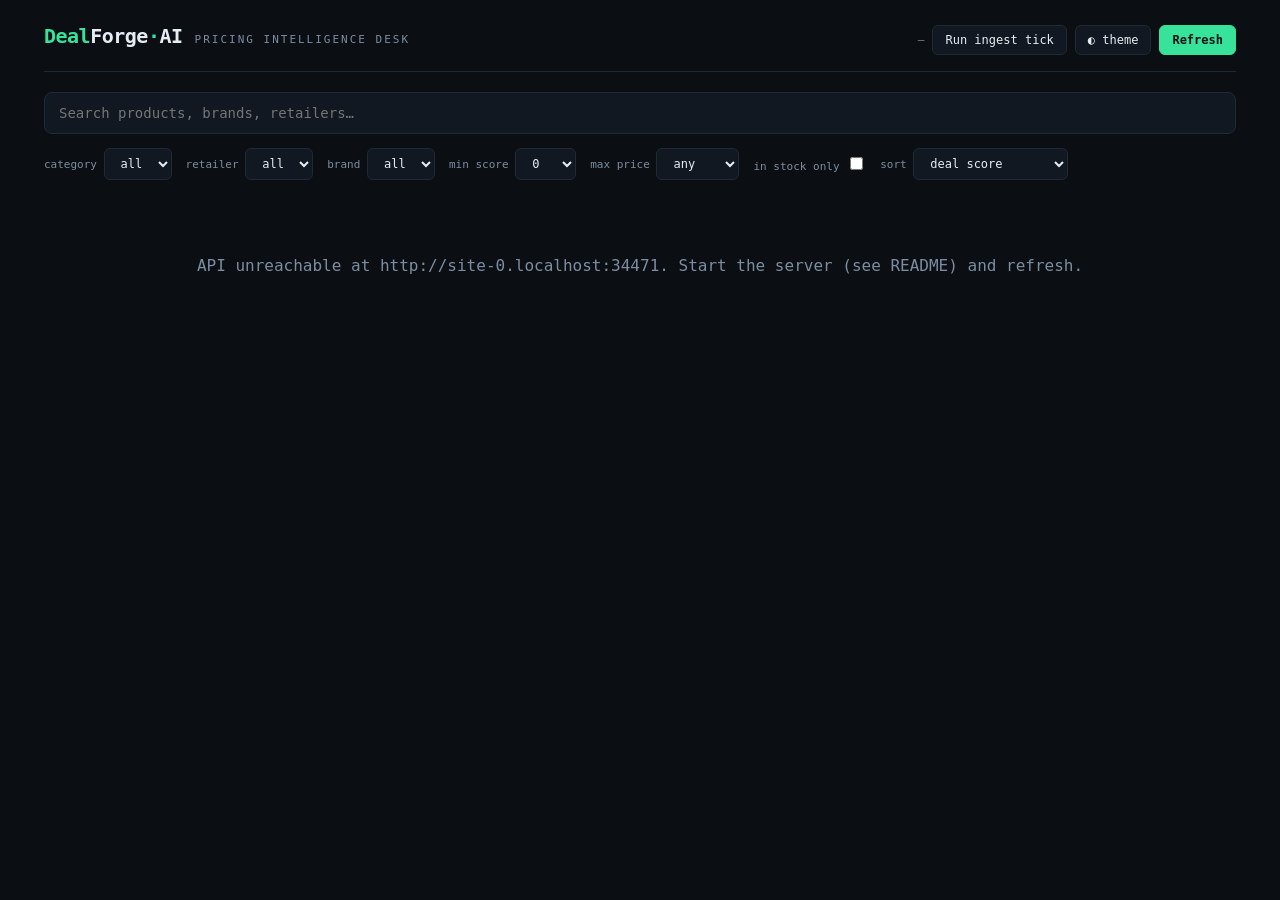
==== frontend/index.html @ 50e2c109 "DealForge AI" ====
<!DOCTYPE html>
<html lang="en" data-theme="dark">
<head>
<meta charset="UTF-8">
<meta name="viewport" content="width=device-width, initial-scale=1.0">
<title>DealForge AI — pricing intelligence desk</title>
<style>
:root{
  --bg:#0b0f14; --panel:#121821; --panel-2:#0e141c; --line:#1f2a37;
  --ink:#e6edf3; --muted:#7d8da0; --dim:#4a5867;
  --signal:#37e39b; --warn:#f5b74e; --cold:#5a6b7d; --accent:#37e39b;
  --hot:#ff6b6b;
}
[data-theme="light"]{
  --bg:#f5f6f4; --panel:#ffffff; --panel-2:#eef0ec; --line:#dce0d8;
  --ink:#161c22; --muted:#5c6873; --dim:#8b98a4;
  --signal:#0f9d63; --warn:#c07d10; --cold:#8a97a3; --accent:#0f9d63;
  --hot:#d94a4a;
}
*{box-sizing:border-box}
body{margin:0;background:var(--bg);color:var(--ink);
  font-family:"SF Mono",ui-monospace,"JetBrains Mono",Menlo,monospace;
  -webkit-font-smoothing:antialiased}
.wrap{max-width:1240px;margin:0 auto;padding:24px}
header{display:flex;align-items:baseline;justify-content:space-between;
  border-bottom:1px solid var(--line);padding-bottom:16px;margin-bottom:20px;gap:16px;flex-wrap:wrap}
.brand{display:flex;align-items:baseline;gap:12px}
.brand h1{font-size:20px;letter-spacing:-.5px;margin:0;font-weight:700}
.brand h1 .df{color:var(--accent)}
.brand .tag{font-size:11px;color:var(--muted);letter-spacing:2px;text-transform:uppercase}
.controls{display:flex;gap:8px;align-items:center;flex-wrap:wrap}
button,select{background:var(--panel);color:var(--ink);border:1px solid var(--line);
  padding:7px 12px;font-family:inherit;font-size:12px;border-radius:6px;cursor:pointer}
button:hover{border-color:var(--accent)}
button.primary{background:var(--accent);color:var(--bg);border-color:var(--accent);font-weight:600}
.grid{display:grid;grid-template-columns:repeat(auto-fill,minmax(300px,1fr));gap:14px}
.card{background:var(--panel);border:1px solid var(--line);border-radius:10px;
  padding:16px;display:flex;flex-direction:column;gap:10px;transition:border-color .15s}
.card:hover{border-color:var(--dim)}
.card .top{display:flex;justify-content:space-between;align-items:flex-start;gap:10px}
.card .title{font-size:14px;font-weight:600;line-height:1.3}
.card .meta{font-size:11px;color:var(--muted);margin-top:3px}
.score{font-size:26px;font-weight:800;line-height:1;text-align:right;min-width:52px}
.score small{display:block;font-size:9px;color:var(--muted);font-weight:400;letter-spacing:1px;margin-top:3px}
.price-row{display:flex;align-items:baseline;gap:8px}
.price{font-size:22px;font-weight:700}
.msrp{font-size:12px;color:var(--dim);text-decoration:line-through}
.rec{font-size:10px;letter-spacing:1.5px;text-transform:uppercase;padding:3px 8px;border-radius:4px;font-weight:700}
.rec.buy_now{background:color-mix(in srgb,var(--signal) 20%,transparent);color:var(--signal)}
.rec.wait{background:color-mix(in srgb,var(--warn) 20%,transparent);color:var(--warn)}
.rec.consider{background:color-mix(in srgb,var(--cold) 22%,transparent);color:var(--cold)}
.spark{height:44px;width:100%}
.bd{display:flex;flex-direction:column;gap:3px;font-size:10px;color:var(--muted)}
.bd .b{display:flex;align-items:center;gap:6px}
.bd .b .lbl{width:96px;flex:none}
.bd .b .bar{height:5px;background:var(--panel-2);border-radius:3px;flex:1;overflow:hidden}
.bd .b .bar i{display:block;height:100%;background:var(--accent)}
.stats{display:flex;gap:12px;font-size:10px;color:var(--muted);flex-wrap:wrap;border-top:1px solid var(--line);padding-top:8px}
.stats b{color:var(--ink);font-weight:600}
.stock{font-size:10px;padding:2px 6px;border-radius:4px}
.stock.in{color:var(--signal)} .stock.out{color:var(--hot)}
.empty{color:var(--muted);text-align:center;padding:60px;grid-column:1/-1}
.searchbar{margin-bottom:14px}
.searchbar input{width:100%;background:var(--panel);color:var(--ink);
  border:1px solid var(--line);border-radius:8px;padding:12px 14px;
  font-family:inherit;font-size:14px}
.searchbar input:focus{outline:none;border-color:var(--accent)}
.filters{display:flex;gap:14px;align-items:center;margin-bottom:16px;flex-wrap:wrap}
.filters input[type=checkbox]{accent-color:var(--accent)}
.filters label{font-size:11px;color:var(--muted)}
#status{font-size:11px;color:var(--muted)}
</style>
</head>
<body>
<div class="wrap">
  <header>
    <div class="brand">
      <h1><span class="df">Deal</span>Forge<span class="df">·</span>AI</h1>
      <span class="tag">pricing intelligence desk</span>
    </div>
    <div class="controls">
      <span id="status">—</span>
      <button id="tick">Run ingest tick</button>
      <button id="theme">◐ theme</button>
      <button class="primary" id="refresh">Refresh</button>
    </div>
  </header>

  <div class="searchbar">
    <input id="q" type="search" placeholder="Search products, brands, retailers…" autocomplete="off">
  </div>

  <div class="filters">
    <label>category
      <select id="cat"><option value="">all</option></select>
    </label>
    <label>retailer
      <select id="retailer"><option value="">all</option></select>
    </label>
    <label>brand
      <select id="brand"><option value="">all</option></select>
    </label>
    <label>min score
      <select id="minscore">
        <option value="0">0</option><option value="50">50</option>
        <option value="70">70</option><option value="85">85</option>
      </select>
    </label>
    <label>max price
      <select id="maxprice">
        <option value="">any</option><option value="200">$200</option>
        <option value="500">$500</option><option value="1000">$1000</option>
      </select>
    </label>
    <label>in stock only
      <input type="checkbox" id="instock">
    </label>
    <label>sort
      <select id="sort">
        <option value="deal_score">deal score</option>
        <option value="discount">discount vs 90d</option>
        <option value="price_low">price: low→high</option>
        <option value="price_high">price: high→low</option>
        <option value="rating">rating</option>
      </select>
    </label>
  </div>

  <div class="grid" id="grid"><div class="empty">Loading deals…</div></div>
</div>

<script>
const API = location.origin.includes("file") ? "http://localhost:8000" : "";
const $ = s => document.querySelector(s);
const money = n => n==null ? "—" : "$"+Number(n).toFixed(2);

function scoreColor(s){
  if(s>=80) return "var(--signal)";
  if(s>=60) return "var(--warn)";
  return "var(--cold)";
}
function sparkline(series){
  if(!series.length) return "";
  const w=280,h=44,pad=3;
  const ps=series.map(p=>p.price);
  const min=Math.min(...ps),max=Math.max(...ps),rng=(max-min)||1;
  const pts=series.map((p,i)=>{
    const x=pad+(i/(series.length-1||1))*(w-2*pad);
    const y=h-pad-((p.price-min)/rng)*(h-2*pad);
    return `${x.toFixed(1)},${y.toFixed(1)}`;
  }).join(" ");
  const last=ps[ps.length-1];
  const stroke = last<=min*1.02 ? "var(--signal)" : "var(--muted)";
  return `<svg class="spark" viewBox="0 0 ${w} ${h}" preserveAspectRatio="none">
    <polyline fill="none" stroke="${stroke}" stroke-width="1.5" points="${pts}"/>
  </svg>`;
}
function breakdown(bd){
  const max={price_position:35,vs_recent_avg:25,discount_rarity:15,at_or_near_low:10,quality:10,coupon:5};
  const names={price_position:"price position",vs_recent_avg:"vs 90d avg",discount_rarity:"discount rarity",at_or_near_low:"near low",quality:"quality",coupon:"coupon"};
  return Object.keys(max).map(k=>{
    const pct=(bd[k]/max[k])*100;
    return `<div class="b"><span class="lbl">${names[k]}</span>
      <span class="bar"><i style="width:${pct.toFixed(0)}%"></i></span></div>`;
  }).join("");
}

async function loadHistory(id){
  try{const r=await fetch(`${API}/api/v1/products/${id}/history`);return r.ok?r.json():[];}
  catch{return [];}
}

async function loadFacets(){
  try{
    const f=await (await fetch(`${API}/api/v1/facets`)).json();
    fill("#cat", f.categories); fill("#retailer", f.retailers); fill("#brand", f.brands);
  }catch{}
}
function fill(sel, vals){
  const el=$(sel);
  if(el.options.length>1) return;      // already populated
  vals.forEach(v=>{const o=document.createElement("option");o.value=o.textContent=v;el.appendChild(o);});
}

function buildQuery(){
  const p=new URLSearchParams();
  const q=$("#q").value.trim(); if(q) p.set("q",q);
  const map={cat:"category",retailer:"retailer",brand:"brand",
             minscore:"min_score",maxprice:"max_price",sort:"sort"};
  for(const [id,param] of Object.entries(map)){
    const v=$("#"+id).value; if(v) p.set(param,v);
  }
  if($("#instock").checked) p.set("in_stock","true");
  return p.toString();
}

async function render(){
  let data;
  try{ data=await (await fetch(`${API}/api/v1/search?`+buildQuery())).json(); }
  catch(e){ $("#grid").innerHTML=`<div class="empty">API unreachable at ${API||location.origin}. Start the server (see README) and refresh.</div>`; return; }
  const cards=data.results;
  $("#status").textContent = `${data.total} match · updated ${new Date().toLocaleTimeString()}`;
  if(!cards.length){$("#grid").innerHTML=`<div class="empty">No products match. Clear the search or loosen filters.</div>`;return;}

  const histories = await Promise.all(cards.map(c=>loadHistory(c.id)));
  $("#grid").innerHTML = cards.map((c,i)=>{
    const s=c.stats;
    const disc = s.avg_90d ? ((s.avg_90d-s.current)/s.avg_90d*100) : 0;
    return `<div class="card">
      <div class="top">
        <div>
          <div class="title">${c.title}</div>
          <div class="meta">${c.brand} · ${c.retailer} · ${c.category}</div>
        </div>
        <div class="score" style="color:${scoreColor(c.deal_score)}">${c.deal_score}<small>SCORE</small></div>
      </div>
      <div class="price-row">
        <span class="price">${money(c.stats.current)}</span>
        ${c.msrp?`<span class="msrp">${money(c.msrp)}</span>`:""}
        ${disc>1?`<span style="font-size:11px;color:var(--signal)">${disc.toFixed(0)}% off</span>`:""}
        <span style="flex:1"></span>
        <span class="rec ${c.recommendation}">${c.recommendation.replace("_"," ")}</span>
      </div>
      ${sparkline(histories[i])}
      <div class="bd">${breakdown(c.score_breakdown)}</div>
      <div class="stats">
        <span>low <b>${money(s.lowest)}</b></span>
        <span>90d <b>${money(s.avg_90d)}</b></span>
        <span>vol <b>${(s.volatility*100).toFixed(1)}%</b></span>
        <span class="stock ${c.in_stock?'in':'out'}">${c.in_stock?'in stock':'out of stock'}</span>
        ${c.coupon>0?`<span style="color:var(--warn)">coupon ${money(c.coupon)}</span>`:""}
      </div>
    </div>`;
  }).join("");
}

$("#refresh").onclick=render;
["#cat","#retailer","#brand","#minscore","#maxprice","#sort"].forEach(s=>$(s).onchange=render);
$("#instock").onchange=render;
let _t; $("#q").addEventListener("input",()=>{clearTimeout(_t);_t=setTimeout(render,250);});
loadFacets();
$("#tick").onclick=async()=>{
  $("#tick").textContent="…"; 
  try{await fetch(`${API}/api/v1/ingest`,{method:"POST"});}catch{}
  $("#tick").textContent="Run ingest tick"; render();
};
$("#theme").onclick=()=>{
  const h=document.documentElement;
  h.dataset.theme = h.dataset.theme==="dark"?"light":"dark";
};
render();
</script>
</body>
</html>
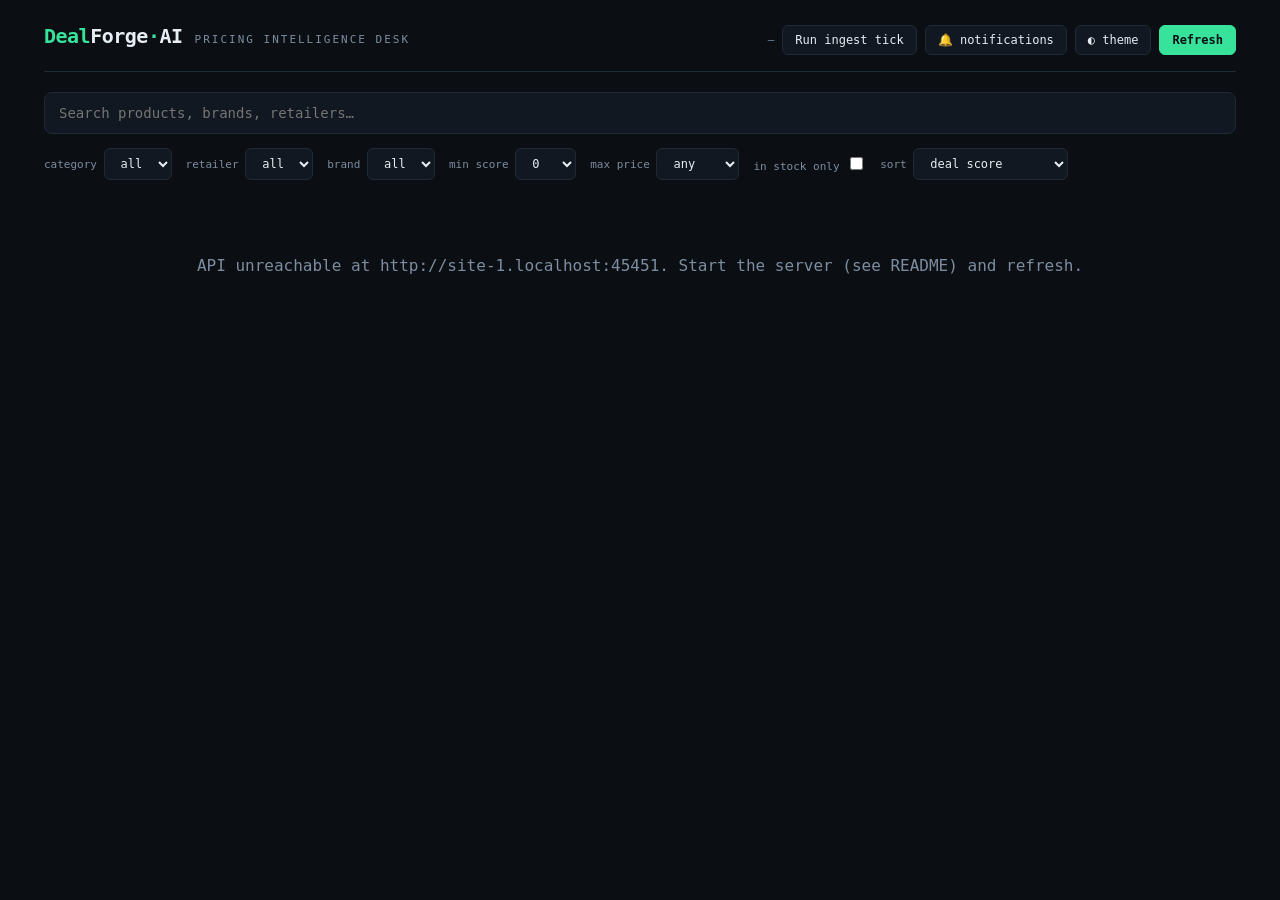
==== commit d0ca13d6: "Add notification delivery for fired alerts Wire a dispatcher onto the existing AlertEvent seam so al" ====
--- a/frontend/index.html
+++ b/frontend/index.html
@@ -69,6 +69,21 @@
 .filters input[type=checkbox]{accent-color:var(--accent)}
 .filters label{font-size:11px;color:var(--muted)}
 #status{font-size:11px;color:var(--muted)}
+.panel-box{background:var(--panel);border:1px solid var(--line);border-radius:10px;
+  padding:16px;margin-bottom:16px}
+.panel-box[hidden]{display:none}
+.panel-box h2{font-size:13px;margin:0 0 4px;letter-spacing:.5px}
+.panel-box .hint{font-size:11px;color:var(--muted);margin-bottom:12px}
+.panel-row{display:flex;gap:8px;align-items:center;flex-wrap:wrap;margin-bottom:10px}
+.panel-row input,.panel-row select{background:var(--panel-2);color:var(--ink);
+  border:1px solid var(--line);border-radius:6px;padding:7px 10px;font-family:inherit;font-size:12px}
+.panel-row input.grow{flex:1;min-width:200px}
+.chan{display:flex;gap:10px;align-items:center;font-size:12px;padding:8px 0;border-top:1px solid var(--line)}
+.chan .k{color:var(--accent);font-weight:600;min-width:64px}
+.chan .t{color:var(--muted);flex:1;overflow:hidden;text-overflow:ellipsis;white-space:nowrap}
+.chan button{padding:4px 8px;font-size:11px}
+.msg{font-size:11px;color:var(--muted);min-height:14px}
+.msg.ok{color:var(--signal)} .msg.err{color:var(--hot)}
 </style>
 </head>
 <body>
@@ -81,10 +96,29 @@
     <div class="controls">
       <span id="status">—</span>
       <button id="tick">Run ingest tick</button>
+      <button id="bell">🔔 notifications</button>
       <button id="theme">◐ theme</button>
       <button class="primary" id="refresh">Refresh</button>
     </div>
   </header>
+
+  <div class="panel-box" id="notif" hidden>
+    <h2>Notification delivery</h2>
+    <div class="hint">Where your fired alerts get delivered. Add a webhook URL or
+      an email address, then <b>Test</b> it. When an alert fires, DealForge posts
+      the event to every active channel for this address.</div>
+    <div class="panel-row">
+      <input class="grow" id="nEmail" type="email" placeholder="your@email.com (the address your alerts use)">
+      <button id="nLoad">Load channels</button>
+    </div>
+    <div class="panel-row">
+      <select id="nKind"><option value="webhook">webhook</option><option value="email">email</option></select>
+      <input class="grow" id="nTarget" placeholder="https://hooks… or address@email.com">
+      <button class="primary" id="nAdd">Add channel</button>
+    </div>
+    <div class="msg" id="nMsg"></div>
+    <div id="nList"></div>
+  </div>
 
   <div class="searchbar">
     <input id="q" type="search" placeholder="Search products, brands, retailers…" autocomplete="off">
@@ -248,6 +282,47 @@
   const h=document.documentElement;
   h.dataset.theme = h.dataset.theme==="dark"?"light":"dark";
 };
+
+// --- notification channels ---
+function nMsg(text, ok){const m=$("#nMsg");m.textContent=text||"";m.className="msg"+(ok===true?" ok":ok===false?" err":"");}
+async function nRenderChannels(){
+  const email=$("#nEmail").value.trim();
+  if(!email){$("#nList").innerHTML="";return;}
+  let rows=[];
+  try{rows=await (await fetch(`${API}/api/v1/notifications/channels?user_email=${encodeURIComponent(email)}`)).json();}
+  catch{nMsg("API unreachable.",false);return;}
+  $("#nList").innerHTML = rows.length ? rows.map(c=>`
+    <div class="chan">
+      <span class="k">${c.kind}</span>
+      <span class="t" title="${c.target}">${c.target}</span>
+      <button data-test="${c.id}">Test</button>
+      <button data-del="${c.id}">Delete</button>
+    </div>`).join("") : `<div class="msg">No channels yet for this address.</div>`;
+  $("#nList").querySelectorAll("[data-del]").forEach(b=>b.onclick=async()=>{
+    await fetch(`${API}/api/v1/notifications/channels/${b.dataset.del}`,{method:"DELETE"});
+    nRenderChannels();
+  });
+  $("#nList").querySelectorAll("[data-test]").forEach(b=>b.onclick=async()=>{
+    nMsg("Sending test…");
+    try{const r=await (await fetch(`${API}/api/v1/notifications/channels/${b.dataset.test}/test`,{method:"POST"})).json();
+      nMsg(r.ok?"Test delivered ✓":`Test failed: ${r.detail}`, r.ok);}
+    catch{nMsg("Test request failed.",false);}
+  });
+}
+$("#bell").onclick=()=>{const n=$("#notif");n.hidden=!n.hidden;if(!n.hidden)$("#nEmail").focus();};
+$("#nLoad").onclick=()=>{nMsg("");nRenderChannels();};
+$("#nAdd").onclick=async()=>{
+  const email=$("#nEmail").value.trim(), target=$("#nTarget").value.trim(), kind=$("#nKind").value;
+  if(!email||!target){nMsg("Email and target are required.",false);return;}
+  try{
+    const r=await fetch(`${API}/api/v1/notifications/channels`,{method:"POST",
+      headers:{"Content-Type":"application/json"},
+      body:JSON.stringify({user_email:email,kind,target})});
+    if(r.ok){$("#nTarget").value="";nMsg("Channel added ✓",true);nRenderChannels();}
+    else{const e=await r.json();nMsg(e.detail||"Could not add channel.",false);}
+  }catch{nMsg("API unreachable.",false);}
+};
+
 render();
 </script>
 </body>
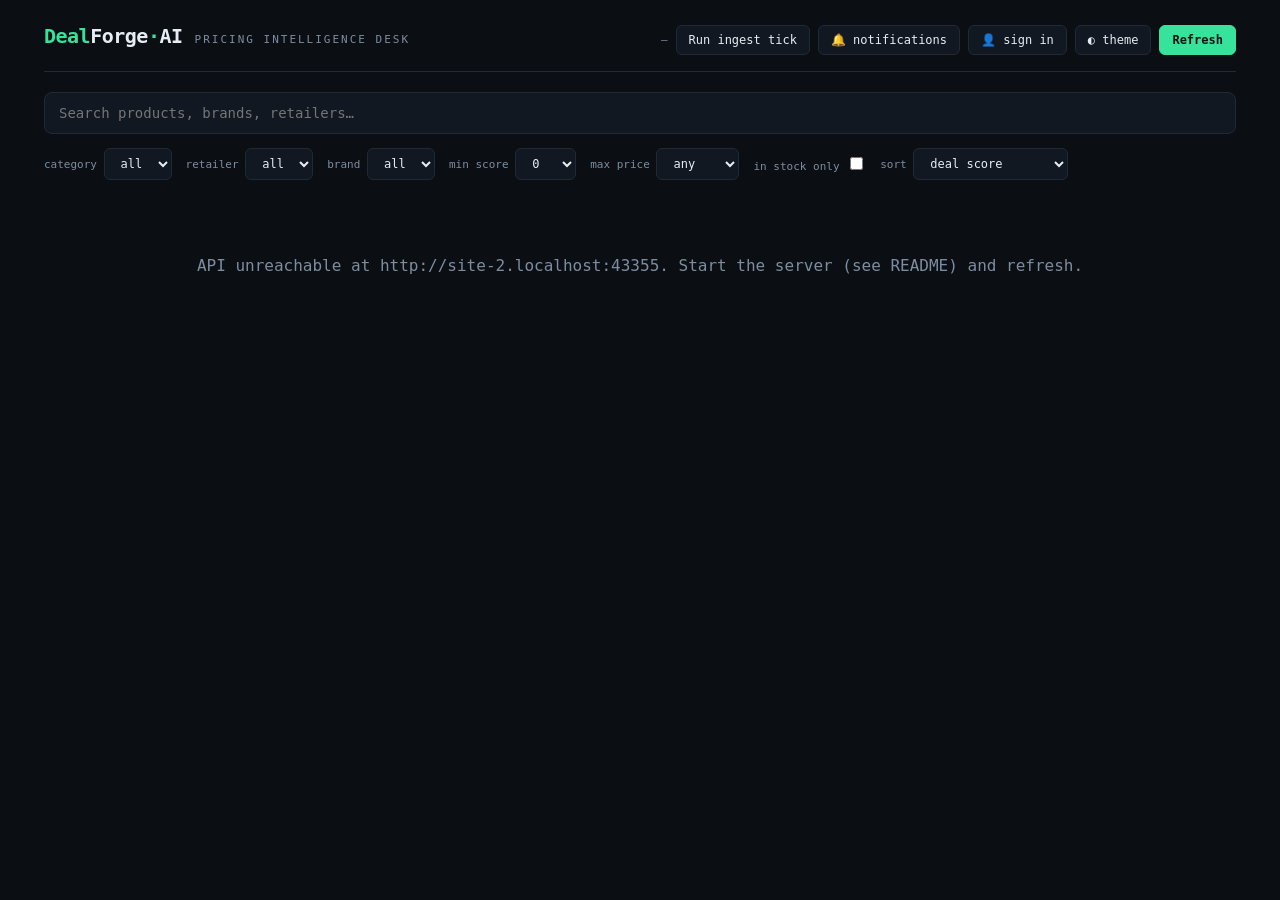
==== commit 29ee3c60: "Add user accounts and token-based auth Introduce registered accounts so the app isn't wide open, wit" ====
--- a/frontend/index.html
+++ b/frontend/index.html
@@ -97,10 +97,25 @@
       <span id="status">—</span>
       <button id="tick">Run ingest tick</button>
       <button id="bell">🔔 notifications</button>
+      <button id="account">👤 sign in</button>
       <button id="theme">◐ theme</button>
       <button class="primary" id="refresh">Refresh</button>
     </div>
   </header>
+
+  <div class="panel-box" id="auth" hidden>
+    <h2>Account</h2>
+    <div class="hint">Sign in so your alerts and notification channels are tied to
+      your account (the token is stored in this browser). New here? Register with
+      the same form.</div>
+    <div class="panel-row">
+      <input class="grow" id="aEmail" type="email" placeholder="you@email.com" autocomplete="username">
+      <input class="grow" id="aPass" type="password" placeholder="password (min 8 chars)" autocomplete="current-password">
+      <button id="aLogin">Log in</button>
+      <button class="primary" id="aRegister">Register</button>
+    </div>
+    <div class="msg" id="aMsg"></div>
+  </div>
 
   <div class="panel-box" id="notif" hidden>
     <h2>Notification delivery</h2>
@@ -167,6 +182,31 @@
 const API = location.origin.includes("file") ? "http://localhost:8000" : "";
 const $ = s => document.querySelector(s);
 const money = n => n==null ? "—" : "$"+Number(n).toFixed(2);
+
+// --- auth state ---
+let AUTH = JSON.parse(localStorage.getItem("df_auth") || "null");  // {token,email}
+function authHeaders(extra){
+  const h = Object.assign({}, extra||{});
+  if(AUTH?.token) h["Authorization"] = "Bearer "+AUTH.token;
+  return h;
+}
+function setAuth(a){
+  AUTH = a;
+  if(a) localStorage.setItem("df_auth", JSON.stringify(a));
+  else localStorage.removeItem("df_auth");
+  reflectAuth();
+}
+function reflectAuth(){
+  const btn=$("#account");
+  if(AUTH){ btn.textContent="👤 "+AUTH.email.split("@")[0]; }
+  else { btn.textContent="👤 sign in"; }
+  // notifications panel follows the signed-in account
+  const nEmail=$("#nEmail");
+  if(nEmail){
+    if(AUTH){ nEmail.value=AUTH.email; nEmail.readOnly=true; }
+    else { nEmail.readOnly=false; }
+  }
+}
 
 function scoreColor(s){
   if(s>=80) return "var(--signal)";
@@ -283,13 +323,36 @@
   h.dataset.theme = h.dataset.theme==="dark"?"light":"dark";
 };
 
+// --- account (login / register) ---
+function aMsg(text, ok){const m=$("#aMsg");m.textContent=text||"";m.className="msg"+(ok===true?" ok":ok===false?" err":"");}
+async function doAuth(path){
+  const email=$("#aEmail").value.trim(), password=$("#aPass").value;
+  if(!email||!password){aMsg("Email and password required.",false);return;}
+  try{
+    const r=await fetch(`${API}/api/v1/auth/${path}`,{method:"POST",
+      headers:{"Content-Type":"application/json"},
+      body:JSON.stringify({email,password})});
+    const body=await r.json();
+    if(r.ok){setAuth({token:body.token,email:body.user.email});
+      aMsg("Signed in as "+body.user.email,true);$("#aPass").value="";
+      setTimeout(()=>{$("#auth").hidden=true;},700);}
+    else{aMsg(body.detail||"Failed.",false);}
+  }catch{aMsg("API unreachable.",false);}
+}
+$("#account").onclick=()=>{
+  if(AUTH){ if(confirm("Log out?")) setAuth(null); return; }
+  const a=$("#auth"); a.hidden=!a.hidden; if(!a.hidden)$("#aEmail").focus();
+};
+$("#aLogin").onclick=()=>doAuth("login");
+$("#aRegister").onclick=()=>doAuth("register");
+
 // --- notification channels ---
 function nMsg(text, ok){const m=$("#nMsg");m.textContent=text||"";m.className="msg"+(ok===true?" ok":ok===false?" err":"");}
 async function nRenderChannels(){
   const email=$("#nEmail").value.trim();
-  if(!email){$("#nList").innerHTML="";return;}
+  if(!email && !AUTH){$("#nList").innerHTML="";return;}
   let rows=[];
-  try{rows=await (await fetch(`${API}/api/v1/notifications/channels?user_email=${encodeURIComponent(email)}`)).json();}
+  try{rows=await (await fetch(`${API}/api/v1/notifications/channels`+(AUTH?"":`?user_email=${encodeURIComponent(email)}`),{headers:authHeaders()})).json();}
   catch{nMsg("API unreachable.",false);return;}
   $("#nList").innerHTML = rows.length ? rows.map(c=>`
     <div class="chan">
@@ -299,30 +362,31 @@
       <button data-del="${c.id}">Delete</button>
     </div>`).join("") : `<div class="msg">No channels yet for this address.</div>`;
   $("#nList").querySelectorAll("[data-del]").forEach(b=>b.onclick=async()=>{
-    await fetch(`${API}/api/v1/notifications/channels/${b.dataset.del}`,{method:"DELETE"});
+    await fetch(`${API}/api/v1/notifications/channels/${b.dataset.del}`,{method:"DELETE",headers:authHeaders()});
     nRenderChannels();
   });
   $("#nList").querySelectorAll("[data-test]").forEach(b=>b.onclick=async()=>{
     nMsg("Sending test…");
-    try{const r=await (await fetch(`${API}/api/v1/notifications/channels/${b.dataset.test}/test`,{method:"POST"})).json();
+    try{const r=await (await fetch(`${API}/api/v1/notifications/channels/${b.dataset.test}/test`,{method:"POST",headers:authHeaders()})).json();
       nMsg(r.ok?"Test delivered ✓":`Test failed: ${r.detail}`, r.ok);}
     catch{nMsg("Test request failed.",false);}
   });
 }
-$("#bell").onclick=()=>{const n=$("#notif");n.hidden=!n.hidden;if(!n.hidden)$("#nEmail").focus();};
+$("#bell").onclick=()=>{const n=$("#notif");n.hidden=!n.hidden;if(!n.hidden){reflectAuth();if(AUTH)nRenderChannels();else $("#nEmail").focus();}};
 $("#nLoad").onclick=()=>{nMsg("");nRenderChannels();};
 $("#nAdd").onclick=async()=>{
   const email=$("#nEmail").value.trim(), target=$("#nTarget").value.trim(), kind=$("#nKind").value;
-  if(!email||!target){nMsg("Email and target are required.",false);return;}
+  if((!email && !AUTH)||!target){nMsg("Email and target are required.",false);return;}
   try{
     const r=await fetch(`${API}/api/v1/notifications/channels`,{method:"POST",
-      headers:{"Content-Type":"application/json"},
-      body:JSON.stringify({user_email:email,kind,target})});
+      headers:authHeaders({"Content-Type":"application/json"}),
+      body:JSON.stringify(AUTH?{kind,target}:{user_email:email,kind,target})});
     if(r.ok){$("#nTarget").value="";nMsg("Channel added ✓",true);nRenderChannels();}
     else{const e=await r.json();nMsg(e.detail||"Could not add channel.",false);}
   }catch{nMsg("API unreachable.",false);}
 };
 
+reflectAuth();
 render();
 </script>
 </body>
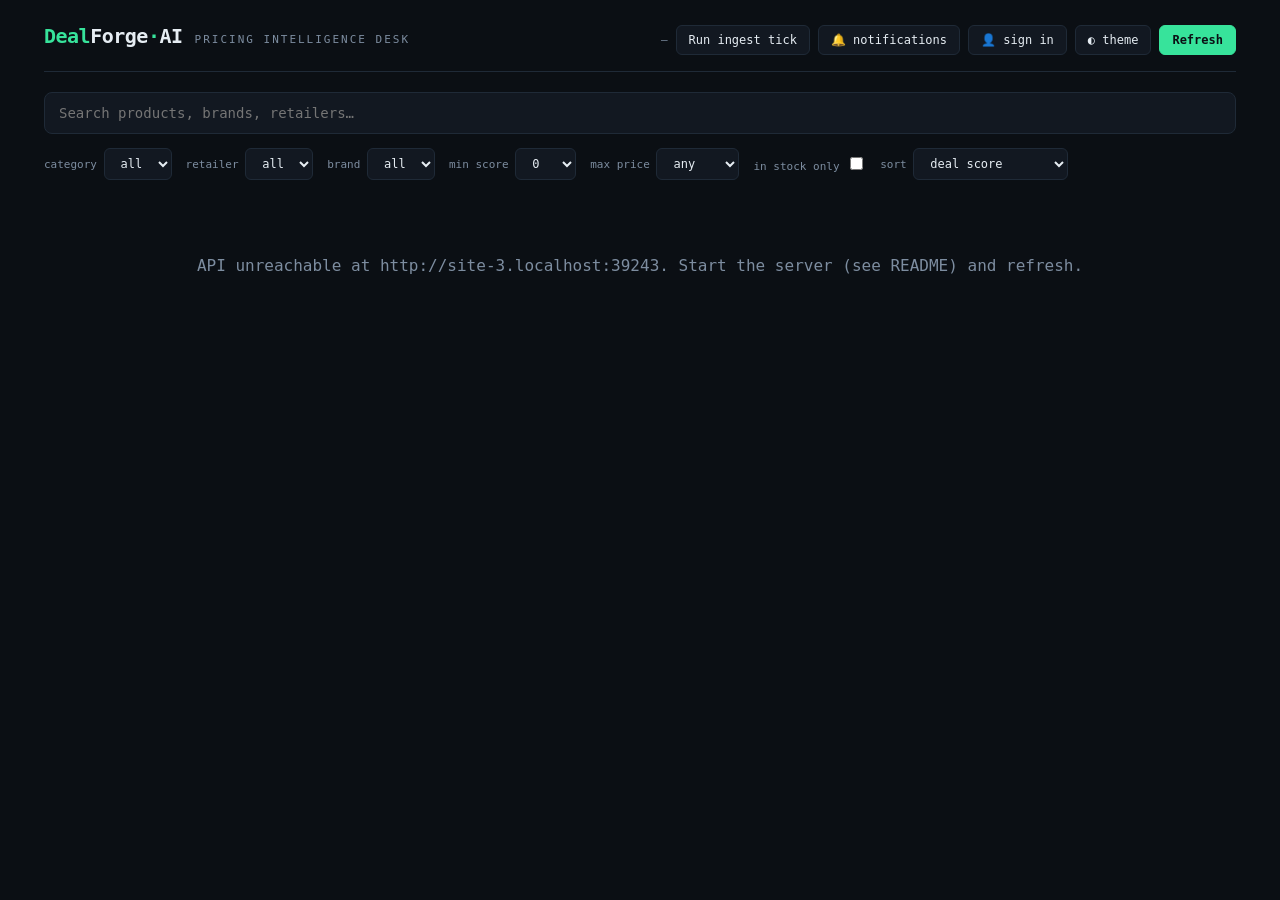
==== commit 948c5881: "Show product thumbnail and store link on deal cards Each deal card now displays a product image and " ====
--- a/frontend/index.html
+++ b/frontend/index.html
@@ -69,6 +69,15 @@
 .filters input[type=checkbox]{accent-color:var(--accent)}
 .filters label{font-size:11px;color:var(--muted)}
 #status{font-size:11px;color:var(--muted)}
+.thumb{display:block;position:relative;width:100%;height:132px;border-radius:8px;
+  overflow:hidden;border:1px solid var(--line);text-decoration:none}
+.thumb img{width:100%;height:100%;object-fit:cover;display:block}
+.thumb svg{width:100%;height:100%;display:block}
+.thumb .go{position:absolute;right:8px;bottom:8px;
+  background:color-mix(in srgb,var(--panel) 82%,transparent);
+  border:1px solid var(--line);border-radius:5px;padding:3px 8px;font-size:10px;color:var(--ink)}
+a.thumb:hover{border-color:var(--accent)}
+a.thumb:hover .go{border-color:var(--accent);color:var(--accent)}
 .panel-box{background:var(--panel);border:1px solid var(--line);border-radius:10px;
   padding:16px;margin-bottom:16px}
 .panel-box[hidden]{display:none}
@@ -213,6 +222,27 @@
   if(s>=60) return "var(--warn)";
   return "var(--cold)";
 }
+function esc(s){return String(s==null?"":s).replace(/[&<>"']/g,m=>({"&":"&amp;","<":"&lt;",">":"&gt;",'"':"&quot;","'":"&#39;"}[m]));}
+const CAT_ICON={Computers:"💻",Electronics:"📺",Phones:"📱",Gaming:"🎮",Home:"🏠"};
+function placeholder(c){
+  const icon=CAT_ICON[c.category]||"🛍️", gid="g"+c.id;
+  return `<svg viewBox="0 0 320 132" preserveAspectRatio="xMidYMid slice" role="img" aria-label="${esc(c.title)}">
+    <defs><linearGradient id="${gid}" x1="0" y1="0" x2="1" y2="1">
+      <stop offset="0" stop-color="var(--panel-2)"/><stop offset="1" stop-color="var(--panel)"/></linearGradient></defs>
+    <rect width="320" height="132" fill="url(#${gid})"/>
+    <text x="160" y="58" font-size="44" text-anchor="middle" dominant-baseline="central">${icon}</text>
+    <text x="160" y="102" font-size="11" fill="var(--muted)" text-anchor="middle" font-family="monospace" letter-spacing="1">${esc((c.brand||"").toUpperCase())}</text>
+  </svg>`;
+}
+function thumb(c){
+  const inner = c.image_url
+    ? `<img src="${esc(c.image_url)}" alt="${esc(c.title)}" loading="lazy">`
+    : placeholder(c);
+  const go = c.url ? `<span class="go">View on ${esc(c.retailer)} ↗</span>` : "";
+  return c.url
+    ? `<a class="thumb" href="${esc(c.url)}" target="_blank" rel="noopener">${inner}${go}</a>`
+    : `<div class="thumb">${inner}</div>`;
+}
 function sparkline(series){
   if(!series.length) return "";
   const w=280,h=44,pad=3;
@@ -281,6 +311,7 @@
     const s=c.stats;
     const disc = s.avg_90d ? ((s.avg_90d-s.current)/s.avg_90d*100) : 0;
     return `<div class="card">
+      ${thumb(c)}
       <div class="top">
         <div>
           <div class="title">${c.title}</div>
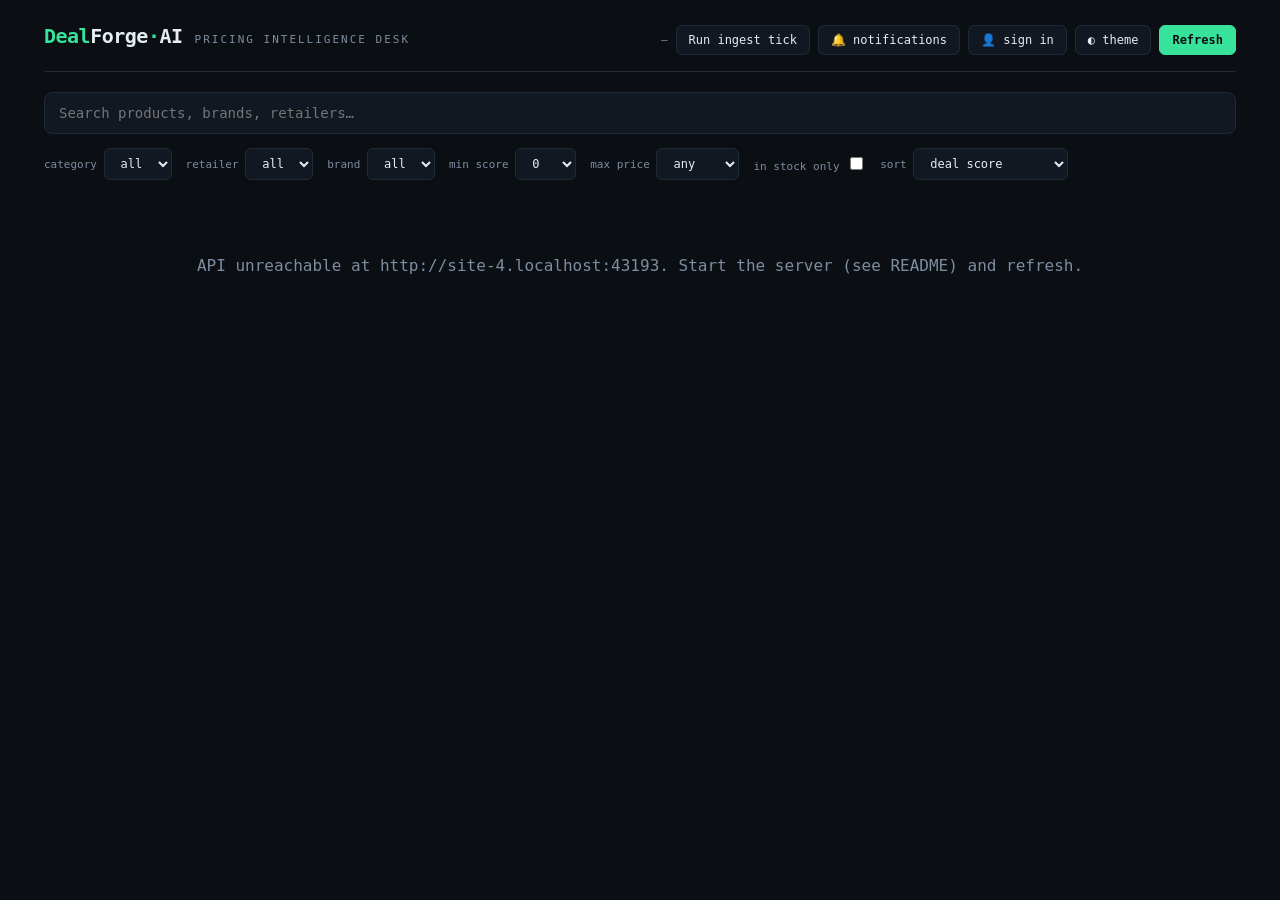
==== commit 7002b06a: "Draw recognizable product illustrations on card thumbnails When a connector supplies no real photo (" ====
--- a/frontend/index.html
+++ b/frontend/index.html
@@ -224,14 +224,29 @@
 }
 function esc(s){return String(s==null?"":s).replace(/[&<>"']/g,m=>({"&":"&amp;","<":"&lt;",">":"&gt;",'"':"&quot;","'":"&#39;"}[m]));}
 const CAT_ICON={Computers:"💻",Electronics:"📺",Phones:"📱",Gaming:"🎮",Home:"🏠"};
+// Recognizable line-illustration of the item, chosen from title/category
+// keywords. Used only when a connector supplies no real photo.
+function illo(c){
+  const t=((c.title||"")+" "+(c.category||"")).toLowerCase();
+  const A='stroke="var(--accent)" stroke-width="2.2" fill="none" stroke-linejoin="round" stroke-linecap="round"';
+  if(/laptop|ultrabook|notebook|macbook/.test(t)) return `<g ${A}><rect x="118" y="32" width="84" height="52" rx="3"/><path d="M104 90 h112 l-10 -6 H114 z"/></g>`;
+  if(/\btv\b|oled|qled|television|4k/.test(t)) return `<g ${A}><rect x="110" y="28" width="100" height="58" rx="3"/><path d="M148 90 h24 M138 98 h44"/></g>`;
+  if(/phone|pixel|galaxy|iphone/.test(t)) return `<g ${A}><rect x="142" y="24" width="36" height="70" rx="6"/><path d="M154 30 h12"/><circle cx="160" cy="86" r="2.2"/></g>`;
+  if(/headphone|headset|earphone|earbud/.test(t)) return `<g ${A}><path d="M126 72 v-6 a34 34 0 0 1 68 0 v6"/><rect x="118" y="66" width="16" height="26" rx="5"/><rect x="186" y="66" width="16" height="26" rx="5"/></g>`;
+  if(/gpu|graphics|rtx|geforce|radeon|video card/.test(t)) return `<g ${A}><rect x="110" y="46" width="100" height="34" rx="3"/><circle cx="138" cy="63" r="9"/><circle cx="176" cy="63" r="9"/></g>`;
+  if(/vacuum|robot|roomba/.test(t)) return `<g ${A}><circle cx="160" cy="60" r="30"/><circle cx="160" cy="60" r="6"/><path d="M160 30 v-7"/></g>`;
+  if(/watch|smartwatch|wearable/.test(t)) return `<g ${A}><rect x="146" y="42" width="28" height="34" rx="7"/><path d="M152 42 l2 -13 h12 l2 13 M152 76 l2 13 h12 l2 -13"/></g>`;
+  if(/monitor|display|screen/.test(t)) return `<g ${A}><rect x="114" y="32" width="92" height="50" rx="3"/><path d="M160 82 v10 M142 98 h36"/></g>`;
+  return `<text x="160" y="60" font-size="40" text-anchor="middle" dominant-baseline="central">${CAT_ICON[c.category]||"🛍️"}</text>`;
+}
 function placeholder(c){
-  const icon=CAT_ICON[c.category]||"🛍️", gid="g"+c.id;
+  const gid="g"+c.id;
   return `<svg viewBox="0 0 320 132" preserveAspectRatio="xMidYMid slice" role="img" aria-label="${esc(c.title)}">
     <defs><linearGradient id="${gid}" x1="0" y1="0" x2="1" y2="1">
       <stop offset="0" stop-color="var(--panel-2)"/><stop offset="1" stop-color="var(--panel)"/></linearGradient></defs>
     <rect width="320" height="132" fill="url(#${gid})"/>
-    <text x="160" y="58" font-size="44" text-anchor="middle" dominant-baseline="central">${icon}</text>
-    <text x="160" y="102" font-size="11" fill="var(--muted)" text-anchor="middle" font-family="monospace" letter-spacing="1">${esc((c.brand||"").toUpperCase())}</text>
+    ${illo(c)}
+    <text x="160" y="120" font-size="10" fill="var(--muted)" text-anchor="middle" font-family="monospace" letter-spacing="1">${esc((c.brand||"").toUpperCase())}</text>
   </svg>`;
 }
 function thumb(c){
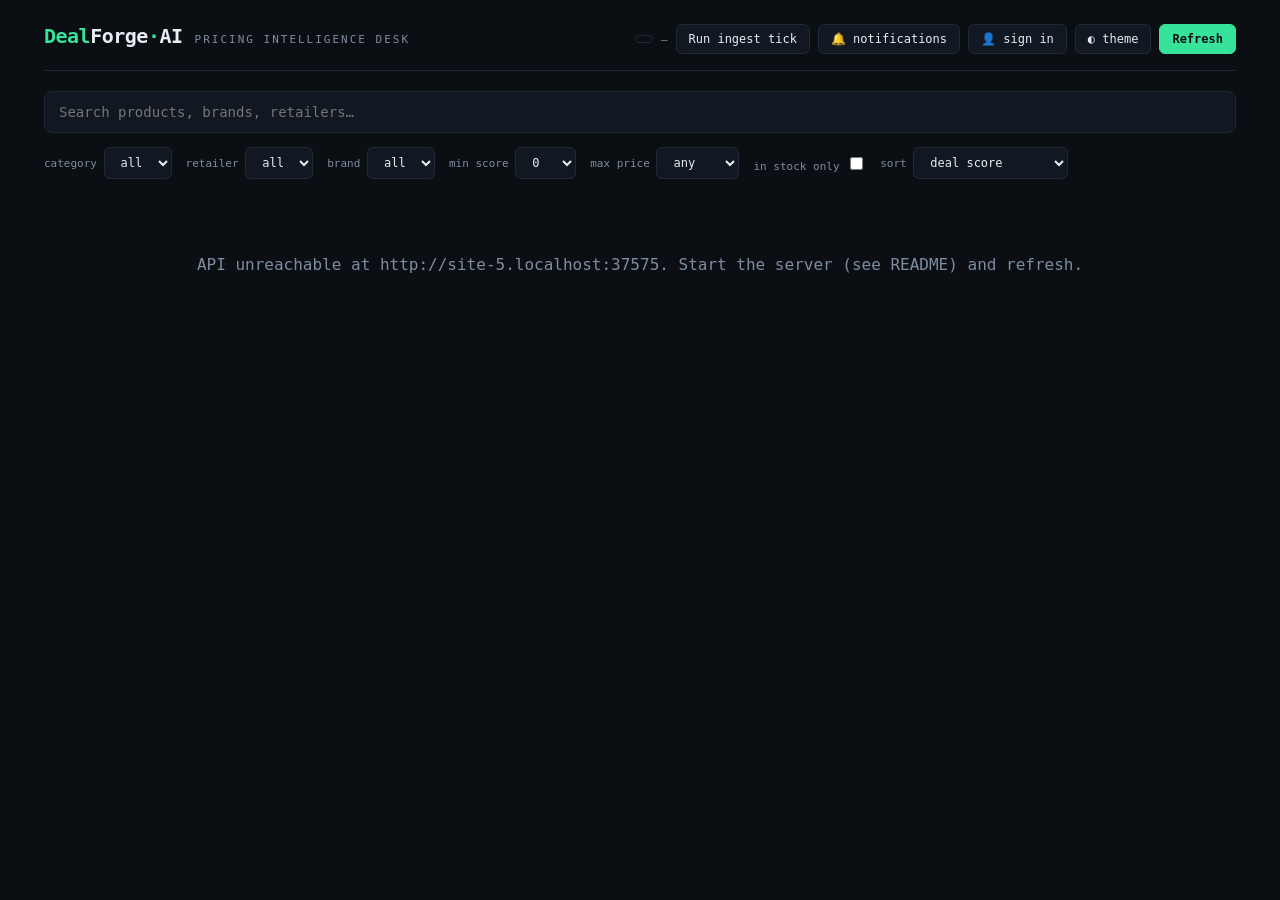
==== commit 365d4cad: "Persist data on Railway (Postgres) + connector status indicator Fixes the reset-on-redeploy problem " ====
--- a/frontend/index.html
+++ b/frontend/index.html
@@ -69,6 +69,9 @@
 .filters input[type=checkbox]{accent-color:var(--accent)}
 .filters label{font-size:11px;color:var(--muted)}
 #status{font-size:11px;color:var(--muted)}
+.src{font-size:10px;letter-spacing:.5px;padding:3px 8px;border-radius:5px;border:1px solid var(--line);color:var(--muted)}
+.src.live{color:var(--signal);border-color:color-mix(in srgb,var(--signal) 45%,transparent)}
+.src.demo{color:var(--warn);border-color:color-mix(in srgb,var(--warn) 40%,transparent)}
 .thumb{display:block;position:relative;width:100%;height:132px;border-radius:8px;
   overflow:hidden;border:1px solid var(--line);text-decoration:none}
 .thumb img{width:100%;height:100%;object-fit:cover;display:block}
@@ -103,6 +106,7 @@
       <span class="tag">pricing intelligence desk</span>
     </div>
     <div class="controls">
+      <span id="datasrc" class="src" title="Which retailer feed is live">checking…</span>
       <span id="status">—</span>
       <button id="tick">Run ingest tick</button>
       <button id="bell">🔔 notifications</button>
@@ -287,6 +291,17 @@
 async function loadHistory(id){
   try{const r=await fetch(`${API}/api/v1/products/${id}/history`);return r.ok?r.json():[];}
   catch{return [];}
+}
+
+async function loadDataSource(){
+  const el=$("#datasrc");
+  try{
+    const s=await (await fetch(`${API}/api/v1/connectors`)).json();
+    if(s.ebay_enabled){ el.textContent="eBay live ✓"; el.className="src live"; }
+    else if(s.live_data){ el.textContent="live feed ✓"; el.className="src live"; }
+    else { el.textContent="demo catalog · add eBay keys"; el.className="src demo";
+           el.title="Set EBAY_CLIENT_ID / EBAY_CLIENT_SECRET to show real listings"; }
+  }catch{ el.textContent=""; el.className="src"; }
 }
 
 async function loadFacets(){
@@ -359,10 +374,11 @@
 $("#instock").onchange=render;
 let _t; $("#q").addEventListener("input",()=>{clearTimeout(_t);_t=setTimeout(render,250);});
 loadFacets();
+loadDataSource();
 $("#tick").onclick=async()=>{
-  $("#tick").textContent="…"; 
+  $("#tick").textContent="…";
   try{await fetch(`${API}/api/v1/ingest`,{method:"POST"});}catch{}
-  $("#tick").textContent="Run ingest tick"; render();
+  $("#tick").textContent="Run ingest tick"; render(); loadDataSource();
 };
 $("#theme").onclick=()=>{
   const h=document.documentElement;
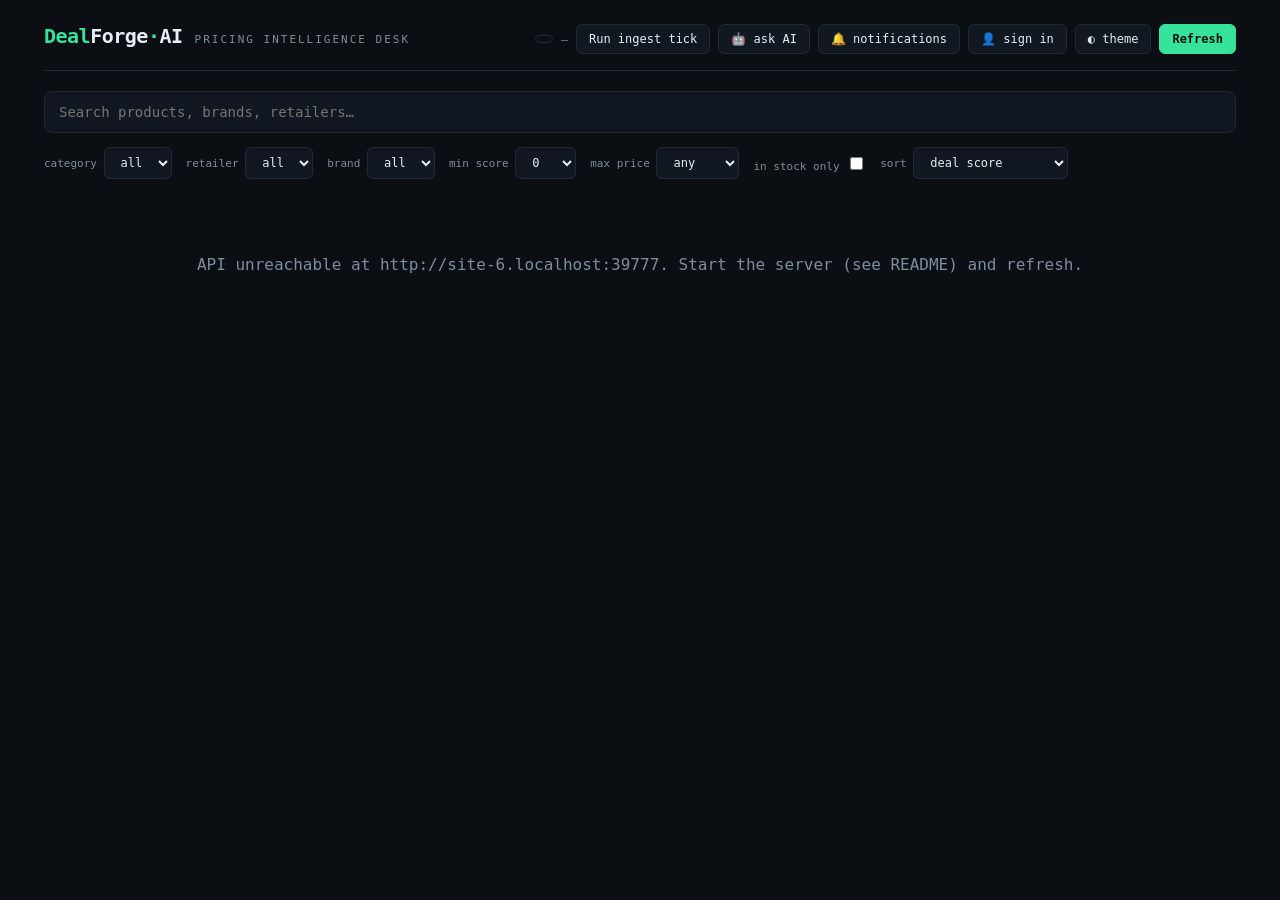
==== commit 1a071431: "Wire AI into the dashboard; fix degenerate-span forecast Frontend: - "Ask AI" panel calling the grou" ====
--- a/frontend/index.html
+++ b/frontend/index.html
@@ -96,6 +96,13 @@
 .chan button{padding:4px 8px;font-size:11px}
 .msg{font-size:11px;color:var(--muted);min-height:14px}
 .msg.ok{color:var(--signal)} .msg.err{color:var(--hot)}
+.pred{display:flex;gap:8px;align-items:center;font-size:10px;color:var(--muted);
+  border-top:1px solid var(--line);padding-top:7px;flex-wrap:wrap}
+.pred .tag{font-weight:700;letter-spacing:.5px;text-transform:uppercase;padding:2px 6px;border-radius:4px}
+.pred .tag.buy_now{background:color-mix(in srgb,var(--signal) 20%,transparent);color:var(--signal)}
+.pred .tag.wait{background:color-mix(in srgb,var(--warn) 20%,transparent);color:var(--warn)}
+.pred .tag.consider{background:color-mix(in srgb,var(--cold) 22%,transparent);color:var(--cold)}
+#aiAns{font-size:12px;color:var(--ink);min-height:16px;font-weight:600}
 </style>
 </head>
 <body>
@@ -109,12 +116,26 @@
       <span id="datasrc" class="src" title="Which retailer feed is live">checking…</span>
       <span id="status">—</span>
       <button id="tick">Run ingest tick</button>
+      <button id="ask">🤖 ask AI</button>
       <button id="bell">🔔 notifications</button>
       <button id="account">👤 sign in</button>
       <button id="theme">◐ theme</button>
       <button class="primary" id="refresh">Refresh</button>
     </div>
   </header>
+
+  <div class="panel-box" id="assist" hidden>
+    <h2>Shopping assistant</h2>
+    <div class="hint">Grounded in the live catalog — every answer cites real
+      products. Try “best laptop under $1200”, “cheapest 4k tv”, or “what’s
+      likely to go on sale?”</div>
+    <div class="panel-row">
+      <input class="grow" id="aiQ" placeholder="Ask about deals…" autocomplete="off">
+      <button class="primary" id="aiGo">Ask</button>
+    </div>
+    <div class="msg" id="aiAns"></div>
+    <div class="grid" id="aiPicks" style="margin-top:8px"></div>
+  </div>
 
   <div class="panel-box" id="auth" hidden>
     <h2>Account</h2>
@@ -365,6 +386,12 @@
         <span class="stock ${c.in_stock?'in':'out'}">${c.in_stock?'in stock':'out of stock'}</span>
         ${c.coupon>0?`<span style="color:var(--warn)">coupon ${money(c.coupon)}</span>`:""}
       </div>
+      ${c.prediction?`<div class="pred">
+        <span class="tag ${c.prediction.recommendation}">${c.prediction.recommendation.replace("_"," ")}</span>
+        <span>~${money(c.prediction.expected_price)} in ${c.prediction.horizon_days}d</span>
+        <span>${Math.round(c.prediction.probability_lower*100)}% chance lower</span>
+        ${c.prediction.next_sale_in_days!=null?`<span>next dip ~${c.prediction.next_sale_in_days}d</span>`:""}
+      </div>`:""}
     </div>`;
   }).join("");
 }
@@ -384,6 +411,34 @@
   const h=document.documentElement;
   h.dataset.theme = h.dataset.theme==="dark"?"light":"dark";
 };
+
+// --- shopping assistant ---
+$("#ask").onclick=()=>{const a=$("#assist");a.hidden=!a.hidden;if(!a.hidden)$("#aiQ").focus();};
+async function askAI(){
+  const q=$("#aiQ").value.trim(); if(!q) return;
+  $("#aiAns").textContent="Thinking…"; $("#aiPicks").innerHTML="";
+  try{
+    const r=await (await fetch(`${API}/api/v1/assistant`,{method:"POST",
+      headers:{"Content-Type":"application/json"},body:JSON.stringify({question:q})})).json();
+    $("#aiAns").textContent = r.answer || (r.answer===""?"":"No answer.");
+    const picks = r.picks || (r.answer&&r.answer.product_id?[r.answer]:[]);
+    $("#aiPicks").innerHTML = (picks||[]).map(p=>`
+      <div class="card">
+        <div class="top"><div>
+          <div class="title">${esc(p.title)}</div>
+          <div class="meta">${esc(p.brand||"")} ${p.retailer?"· "+esc(p.retailer):""}</div>
+        </div>
+        ${p.deal_score!=null?`<div class="score" style="color:${scoreColor(p.deal_score)}">${p.deal_score}<small>SCORE</small></div>`:""}
+        </div>
+        <div class="price-row"><span class="price">${money(p.price)}</span>
+          ${p.recommendation?`<span style="flex:1"></span><span class="rec ${p.recommendation}">${p.recommendation.replace("_"," ")}</span>`:""}
+        </div>
+        ${p.url?`<a class="thumb" href="${esc(p.url)}" target="_blank" rel="noopener"><span class="go">View ↗</span>${placeholder(p)}</a>`:""}
+      </div>`).join("");
+  }catch{ $("#aiAns").textContent="Assistant unreachable — start the API and try again."; }
+}
+$("#aiGo").onclick=askAI;
+$("#aiQ")&&$("#aiQ").addEventListener("keydown",e=>{if(e.key==="Enter")askAI();});
 
 // --- account (login / register) ---
 function aMsg(text, ok){const m=$("#aMsg");m.textContent=text||"";m.className="msg"+(ok===true?" ok":ok===false?" err":"");}
